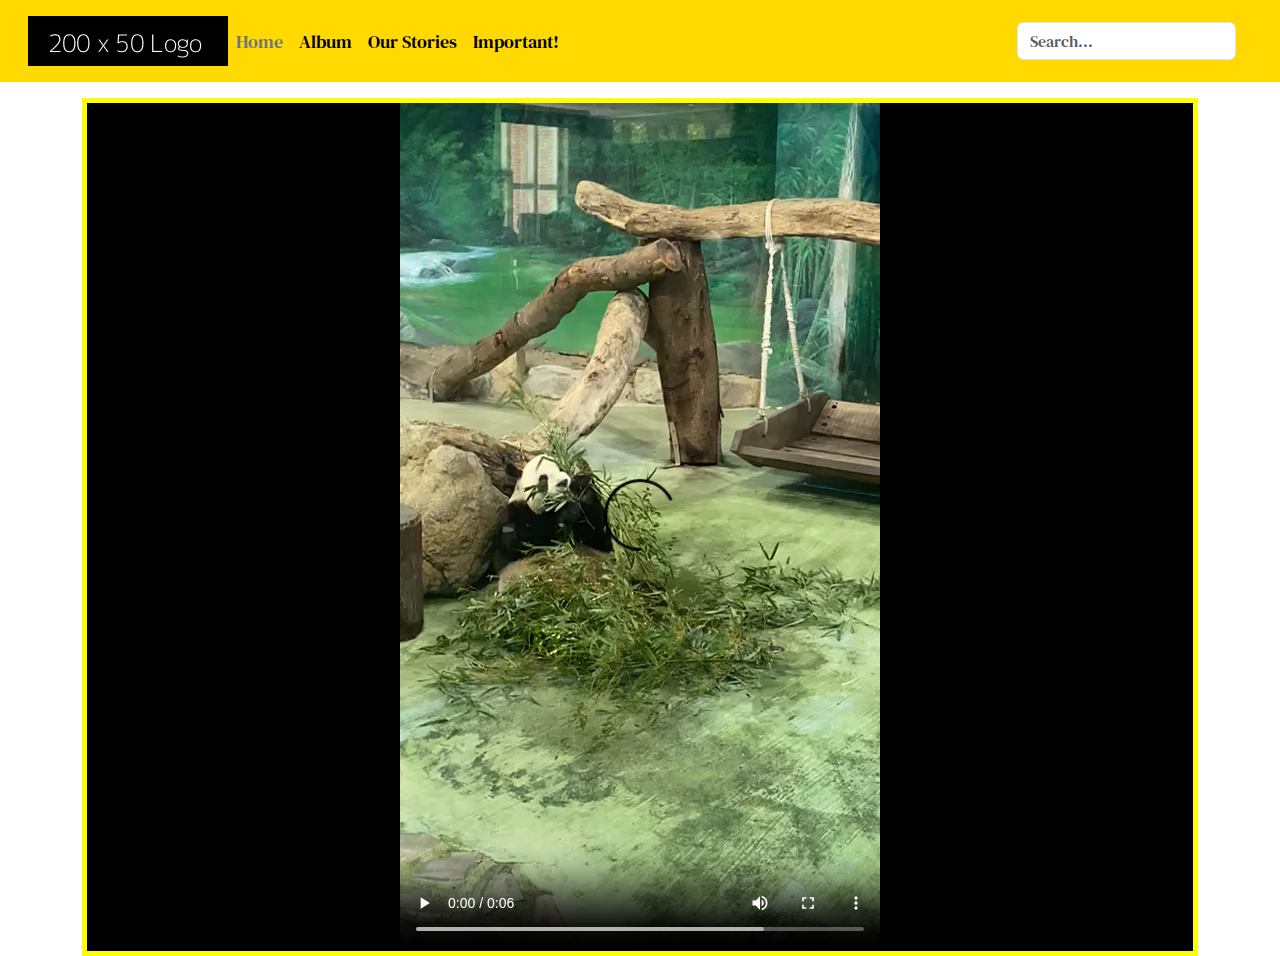
==== contoh1.html @ 3229b1ff "Add files via upload" ====
<!DOCTYPE html>
<html lang="en">
<head>
    <meta charset="UTF-8">
    <meta name="viewport" content="width=device-width, initial-scale=1.0">
    <title>My Diaries</title>
    <link rel="stylesheet" href="style.css">
    <link href="https://cdn.jsdelivr.net/npm/bootstrap@5.3.3/dist/css/bootstrap.min.css" rel="stylesheet" 
    integrity="sha384-QWTKZyjpPEjISv5WaRU9OFeRpok6YctnYmDr5pNlyT2bRjXh0JMhjY6hW+ALEwIH" crossorigin="anonymous">
    <link rel="preconnect" href="https://fonts.googleapis.com">
    <link rel="preconnect" href="https://fonts.gstatic.com" crossorigin>
    <link href="https://fonts.googleapis.com/css2?family=DM+Serif+Text:ital@0;1&display=swap" rel="stylesheet">

</head>
<body>
    <!-- Header and Nav -->
    <header class="atas sticky-top p-3 mb-3">
    <div class="container-fluid">
        <div class="d-flex flex-wrap align-items-center justify-content-center justify-content-lg-start">
            <a href="index.html" class="d-flex align-items-center mb-2 mb-lg-0 link-body-emphasis text-decoration-none">
                <img src="/images/200 x 50 Logo.png" alt="logo">
            </a>

        <ul class="nav col-12 col-lg-auto me-lg-auto mb-2 justify-content-center mb-md-0">
            <li><a href="index.html" class="nav-link px-2 link-secondary">Home</a></li> 
            <li><a href="album.html" class="nav-link px-2 link-body-emphasis">Album</a></li>
            <li><a href="stories.html" class="nav-link px-2 link-body-emphasis">Our Stories</a></li>
            <li><a href="important.html" class="nav-link px-2 link-body-emphasis">Important!</a></li>
        </ul>

        <form class="col-12 col-lg-auto mb-3 mb-lg-0 me-lg-3" role="search">
            <input type="search" class="form-control" placeholder="Search..." aria-label="Search">
        </form>
        </div>
    </div>
    </header>
    <!-- Header and Nav End Here -->

    <!-- Body -->
    <div class="container">
        <div class="player">
            <video class="video" controls>
                <source src="/video/panda.mp4">
            </video>
        </div>

    </div>

<script src="https://cdn.jsdelivr.net/npm/bootstrap@5.3.3/dist/js/bootstrap.bundle.min.js" integrity="sha384-YvpcrYf0tY3lHB60NNkmXc5s9fDVZLESaAA55NDzOxhy9GkcIdslK1eN7N6jIeHz" crossorigin="anonymous"></script>
</body>
</html>
---- style.css ----
.atas {
    background-color: rgb(255, 217, 0);
    font-size: 18px;
    font-weight: 400;
    font-family: "DM Serif Text", serif;
    font-style: normal;
}

.linkaja {
    font-size: 15px;
    font-weight: 400;
    font-family: "DM Serif Text", serif;
    font-style: normal;
}

.subjudul {
    font-size: 28px;
    font-weight: 400;
    font-family: "DM Serif Text", serif;
    font-style: normal;
}

.player {
    background-color: black;
    border: 5px yellow solid;
    display: flex;
    flex-wrap: wrap;
    justify-content: center;
    }

.video {
    object-fit: cover;
    max-width: 80%;
}
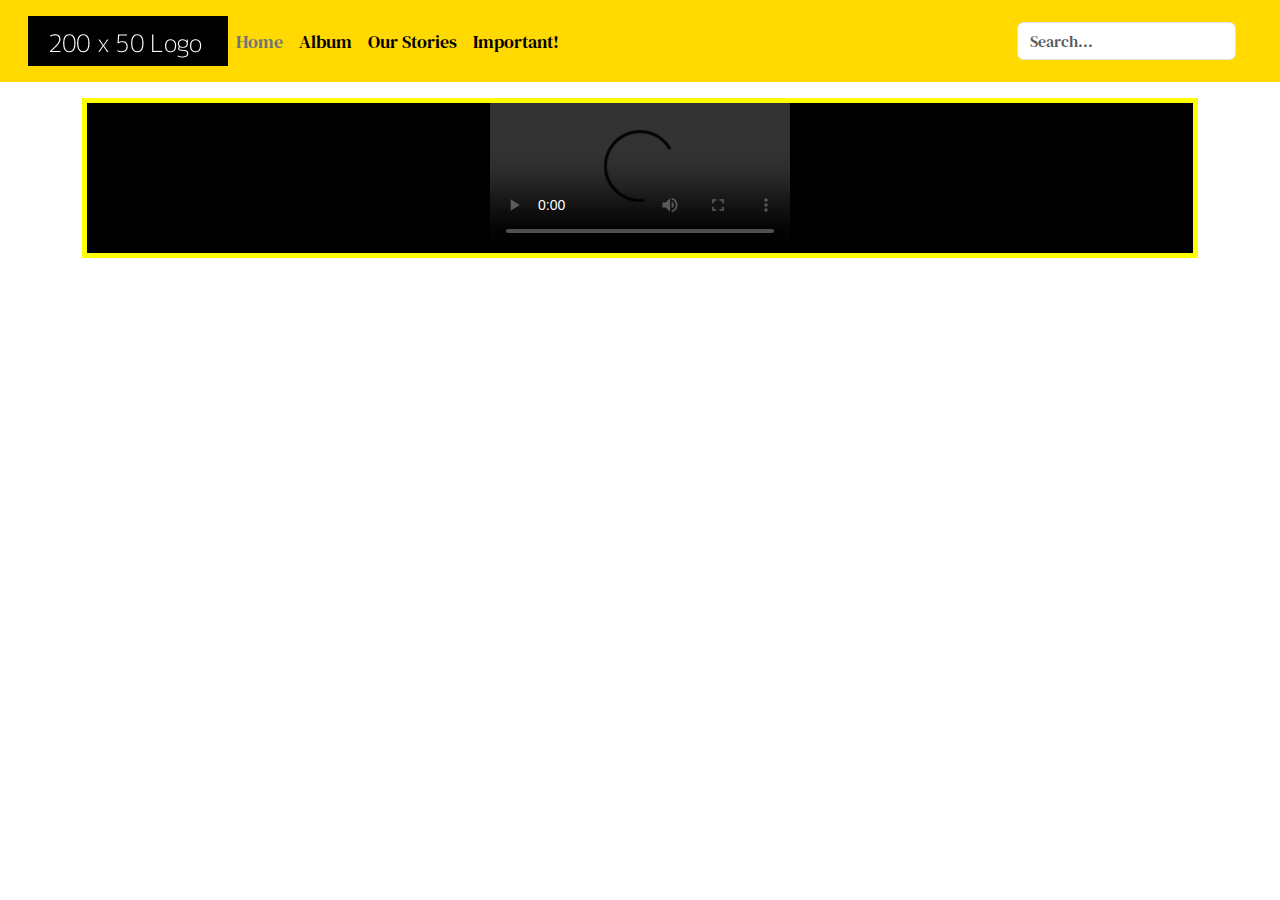
==== commit 25fa05e4: "Update contoh1.html" ====
--- a/contoh1.html
+++ b/contoh1.html
@@ -40,7 +40,7 @@
     <div class="container">
         <div class="player">
             <video class="video" controls>
-                <source src="/video/panda.mp4">
+                <source src="path/video/panda.mp4" type="video/mp4">
             </video>
         </div>
 
@@ -48,4 +48,4 @@
 
 <script src="https://cdn.jsdelivr.net/npm/bootstrap@5.3.3/dist/js/bootstrap.bundle.min.js" integrity="sha384-YvpcrYf0tY3lHB60NNkmXc5s9fDVZLESaAA55NDzOxhy9GkcIdslK1eN7N6jIeHz" crossorigin="anonymous"></script>
 </body>
-</html>+</html>
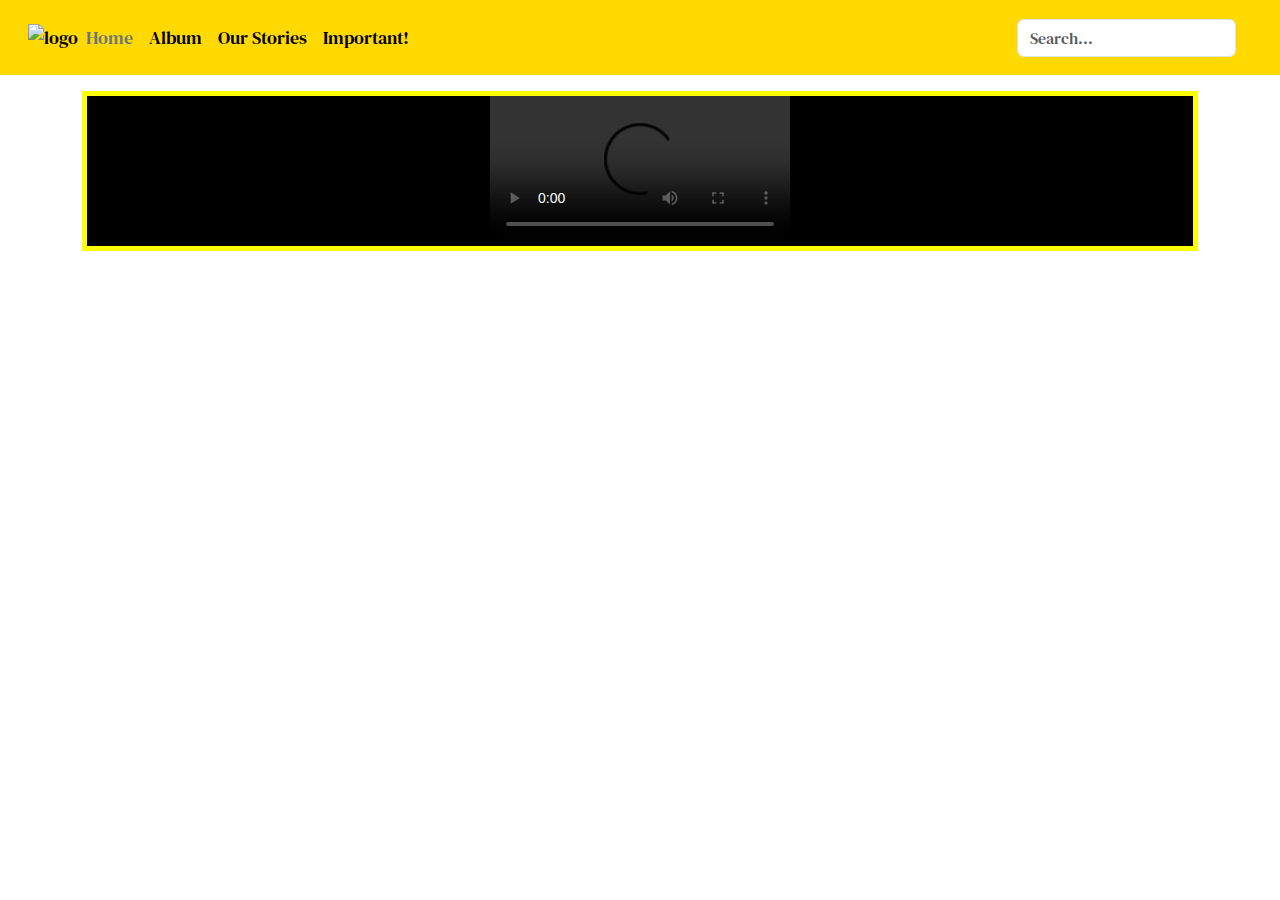
==== commit 405dd94f: "Update contoh1.html" ====
--- a/contoh1.html
+++ b/contoh1.html
@@ -18,7 +18,7 @@
     <div class="container-fluid">
         <div class="d-flex flex-wrap align-items-center justify-content-center justify-content-lg-start">
             <a href="index.html" class="d-flex align-items-center mb-2 mb-lg-0 link-body-emphasis text-decoration-none">
-                <img src="/images/200 x 50 Logo.png" alt="logo">
+                <img src="/asal/images/200 x 50 Logo.png" alt="logo">
             </a>
 
         <ul class="nav col-12 col-lg-auto me-lg-auto mb-2 justify-content-center mb-md-0">
@@ -40,7 +40,7 @@
     <div class="container">
         <div class="player">
             <video class="video" controls>
-                <source src="path/video/panda.mp4" type="video/mp4">
+                <source src="/asal/video/panda.mp4" type="video/mp4">
             </video>
         </div>
 
